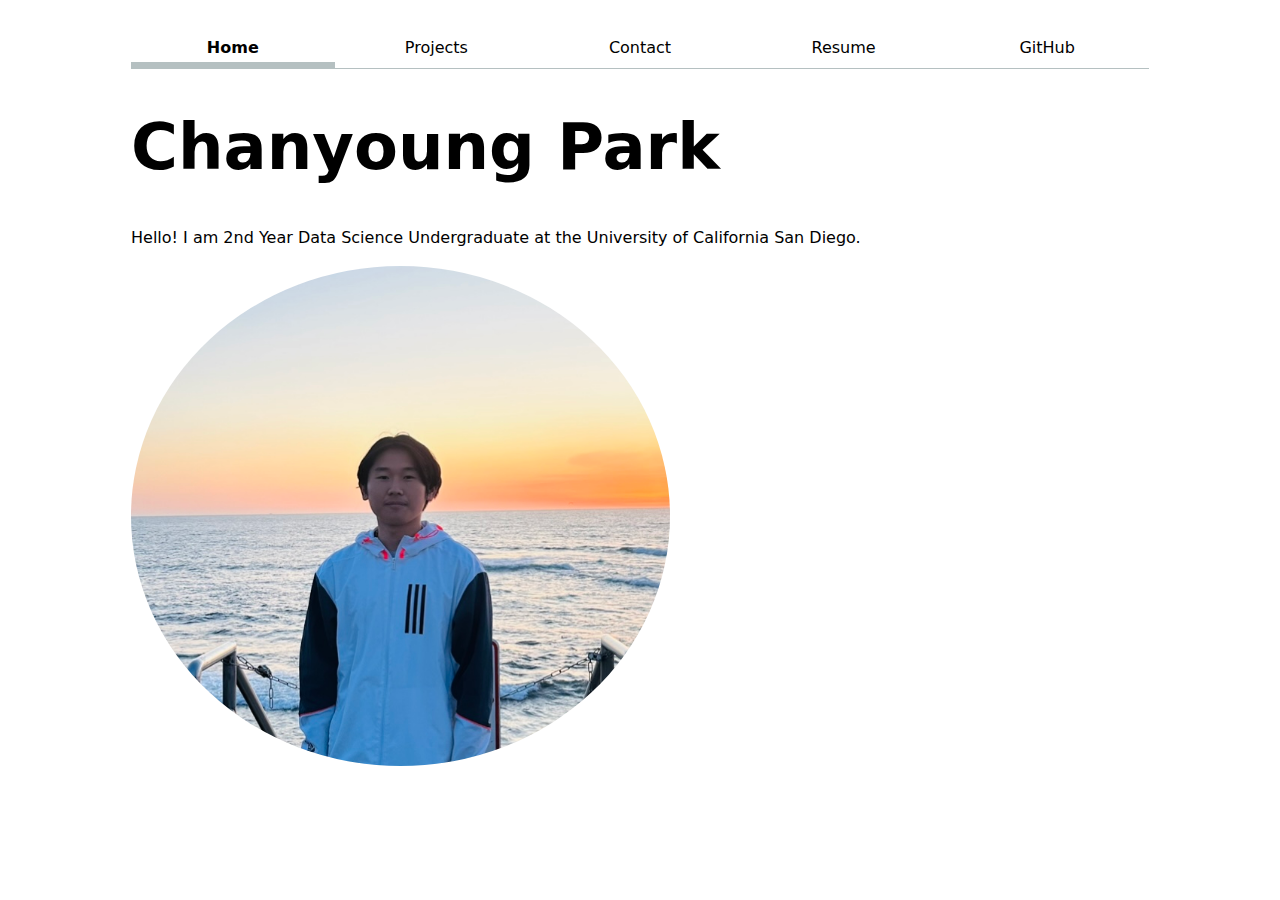
==== index.html @ 71fa73d8 "Update files" ====
<!DOCTYPE html>
<html lang="en">
<head>
    <meta charset="UTF-8">
    <meta name="viewport" content="width=device-width, initial-scale=1.0">
    <title>Chanyoung Park: Personal Site and Portfolio</title>
    <link rel="stylesheet" href="style.css">
    <nav>
        <a class="current" href="index.html">Home</a>
        <a href="projects/index.html">Projects</a>
        <a href="contact/index.html">Contact</a> 
        <a href="resume/index.html">Resume</a> 
        <a href="https://github.com/ChanyoungPark07" target="_blank">GitHub</a>
    </nav>
</head>
<body>
    <h1>Chanyoung Park</h1>
    <p>Hello! I am 2nd Year Data Science Undergraduate at the University of California San Diego.</p>
    <img src="images/headshot_1.jpeg" alt="LinkedIn Headshot" id="home_image">
</body>
</html>
---- style.css ----
:root {
  --color-accent: oklch(77.35% 0.1135 250.94);
  accent-color: var(--color-accent)
}

body {
  /* Set line height to 1.5 times the font size
        and use the OS’s UI font as the website font
      */
  font: 100%/1.5 system-ui;
  max-width: 100ch;
  margin-inline: auto;
  padding: 2ch;
}

h1 {
  font-size: 400%;
}

h1, h2, h3, h4, h5, h6 {
  line-height: 1.1;
  text-wrap: balance;
}

#home_image {
  width: 500;
  height: 500px;
  border-radius: 50%;
}

nav {
  display: flex;
  border-bottom: 1px solid oklch(80% 3% 200);
  margin-bottom: 2ch;
}

nav a {
  flex: 1;
  text-decoration: none;
  color: inherit;
  text-align: center;
  padding: 0.5em;
}

nav a.current {
  font-weight: bold;
  border-bottom: 0.4em solid oklch(80% 3% 200);
  padding-bottom: 0px;
}

a:hover {
  border-bottom: 0.4em solid var(--color-accent);
  background-color: oklch(from var(--color-accent) 95% 5% h);
  padding-bottom: 0px;
}

form input, textarea, button {
  font: inherit;
}

form {
  display: grid;
  grid-template-columns: auto 1fr;
  gap: 1em
} 

form label {
  display: grid;
  grid-template-columns: subgrid;
}

form button {
  grid-column: 1/-1;
}

.projects {
  display: grid;
  grid-template-columns: repeat(auto-fill, minmax(15em, 1fr));
}

.projects article {
  grid-template-rows: subgrid;
  grid-row: span 3;
}

.projects h2 {
  margin: 0;
}

.resume section {
  border-bottom: 0.4em solid var(--color-accent);
}

.resume h2 {
  background-color: oklch(from var(--color-accent) 95% 5% h);
  text-align: center;
}
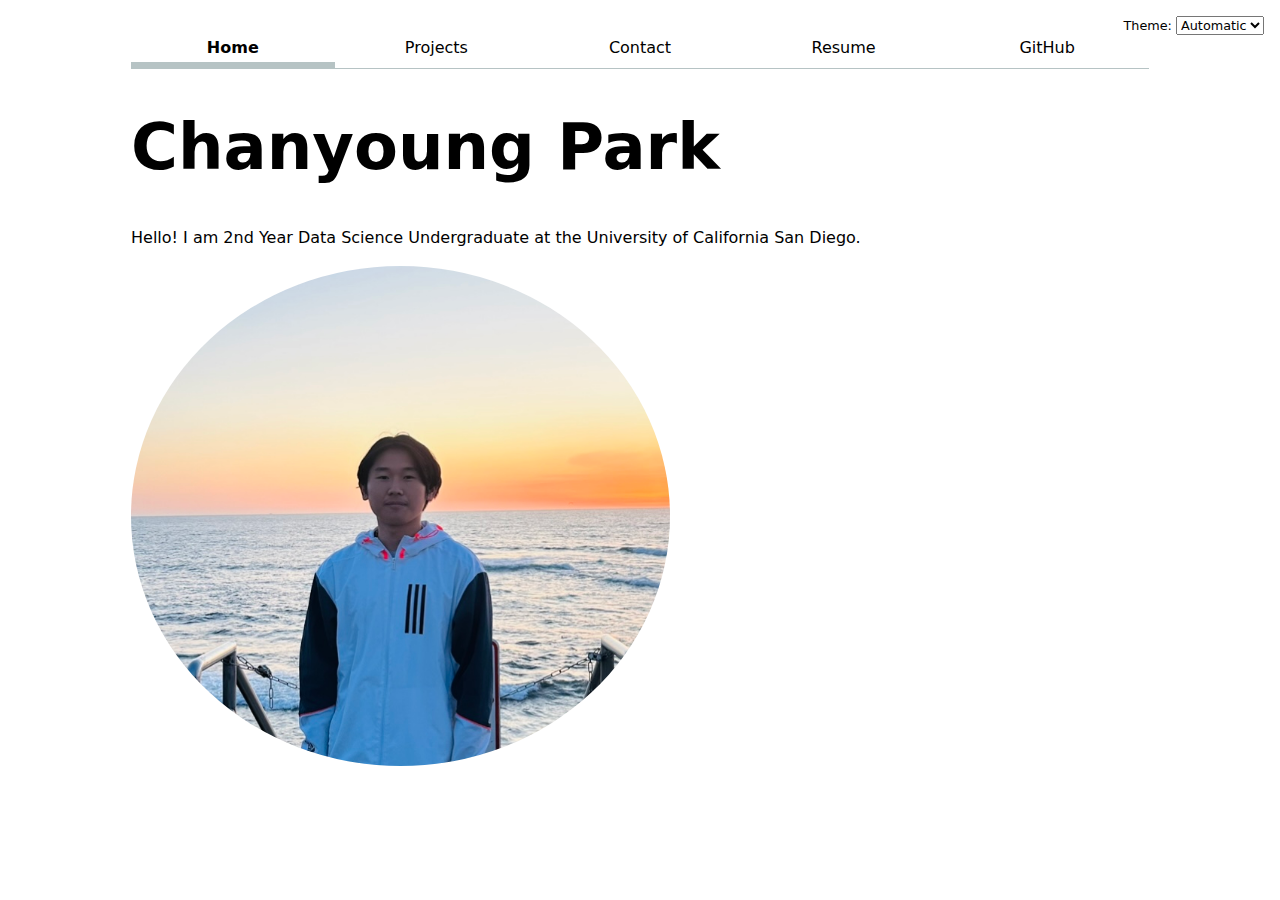
==== commit f927b111: "update files" ====
--- a/index.html
+++ b/index.html
@@ -1,21 +1,16 @@
 <!DOCTYPE html>
-<html lang="en">
+<html lang="en" class="home">
 <head>
     <meta charset="UTF-8">
     <meta name="viewport" content="width=device-width, initial-scale=1.0">
     <title>Chanyoung Park: Personal Site and Portfolio</title>
     <link rel="stylesheet" href="style.css">
-    <nav>
-        <a class="current" href="index.html">Home</a>
-        <a href="projects/index.html">Projects</a>
-        <a href="contact/index.html">Contact</a> 
-        <a href="resume/index.html">Resume</a> 
-        <a href="https://github.com/ChanyoungPark07" target="_blank">GitHub</a>
-    </nav>
 </head>
 <body>
     <h1>Chanyoung Park</h1>
     <p>Hello! I am 2nd Year Data Science Undergraduate at the University of California San Diego.</p>
     <img src="images/headshot_1.jpeg" alt="LinkedIn Headshot" id="home_image">
+
+    <script type="module" src="global.js"></script>
 </body>
 </html>--- a/style.css
+++ b/style.css
@@ -1,6 +1,7 @@
 :root {
   --color-accent: oklch(77.35% 0.1135 250.94);
-  accent-color: var(--color-accent)
+  accent-color: var(--color-accent);
+  color-scheme: light dark;
 }
 
 body {
@@ -31,6 +32,8 @@
 nav {
   display: flex;
   border-bottom: 1px solid oklch(80% 3% 200);
+  --border-color: oklch(50% 10% 200 / 40%);
+  border-bottom-color: var(--border-color);
   margin-bottom: 2ch;
 }
 
@@ -45,16 +48,24 @@
 nav a.current {
   font-weight: bold;
   border-bottom: 0.4em solid oklch(80% 3% 200);
+  border-bottom-color: oklch(50% 10% 200 / 40%);
   padding-bottom: 0px;
 }
 
 a:hover {
   border-bottom: 0.4em solid var(--color-accent);
-  background-color: oklch(from var(--color-accent) 95% 5% h);
+  background-color: color-mix(in oklch, var(--color-accent), canvas 15%);
   padding-bottom: 0px;
 }
 
-form input, textarea, button {
+label.color-scheme {
+  font-size: 80%;
+  position: absolute;
+  top: 1rem;
+  right: 1rem;
+}
+
+input, textarea, button, select{
   font: inherit;
 }
 
@@ -92,6 +103,7 @@
 }
 
 .resume h2 {
-  background-color: oklch(from var(--color-accent) 95% 5% h);
   text-align: center;
+  border-radius: 100%;
+  background-color: color-mix(in oklch, var(--color-accent), canvas 15%);
 }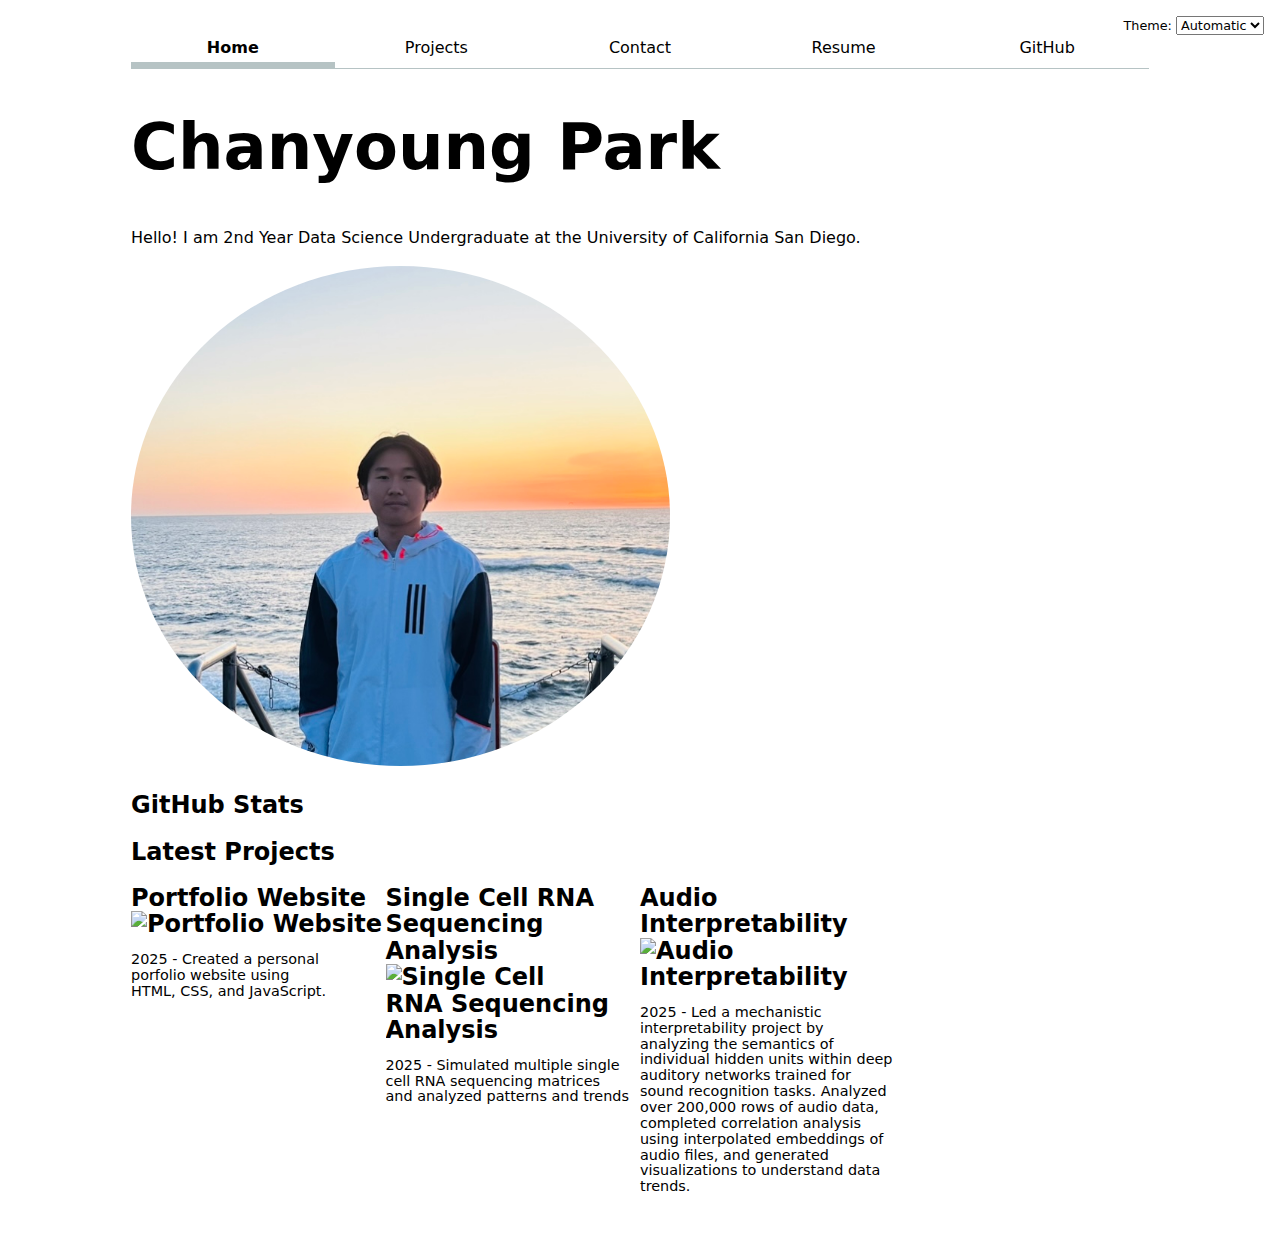
==== commit 3e9fd43f: "Update Files" ====
--- a/index.html
+++ b/index.html
@@ -11,6 +11,13 @@
     <p>Hello! I am 2nd Year Data Science Undergraduate at the University of California San Diego.</p>
     <img src="images/headshot_1.jpeg" alt="LinkedIn Headshot" id="home_image">
 
+    <h2>GitHub Stats</h2>
+    <div id="profile-stats"></div>
+
+    <h2>Latest Projects</h2>
+    <div class="projects"></div>
+
     <script type="module" src="global.js"></script>
+    <script src="index.js" type="module" defer></script>
 </body>
 </html>--- a/style.css
+++ b/style.css
@@ -1,3 +1,4 @@
+/* General */
 :root {
   --color-accent: oklch(77.35% 0.1135 250.94);
   accent-color: var(--color-accent);
@@ -23,12 +24,32 @@
   text-wrap: balance;
 }
 
+/* Home page */
 #home_image {
   width: 500;
   height: 500px;
   border-radius: 50%;
 }
 
+#profile-stats dl{
+  display: grid;
+  grid-template-columns: repeat(4, 1fr);
+  padding-bottom: 2%;
+}
+
+#profile-stats dt{
+  grid-row: 1;
+  font-size: 100%;
+  color: gray;
+}
+
+#profile-stats dd{
+  grid-row: 2;
+  font-size: 125%;
+  margin: 0;
+}
+
+/* Navigation bar */
 nav {
   display: flex;
   border-bottom: 1px solid oklch(80% 3% 200);
@@ -65,6 +86,7 @@
   right: 1rem;
 }
 
+/* Contact Form */
 input, textarea, button, select{
   font: inherit;
 }
@@ -84,6 +106,7 @@
   grid-column: 1/-1;
 }
 
+/* Projects */
 .projects {
   display: grid;
   grid-template-columns: repeat(auto-fill, minmax(15em, 1fr));
@@ -98,6 +121,12 @@
   margin: 0;
 }
 
+.projects article p {
+  font-size: 60%;
+  font-weight: normal;
+}
+
+/* Resume */
 .resume section {
   border-bottom: 0.4em solid var(--color-accent);
 }
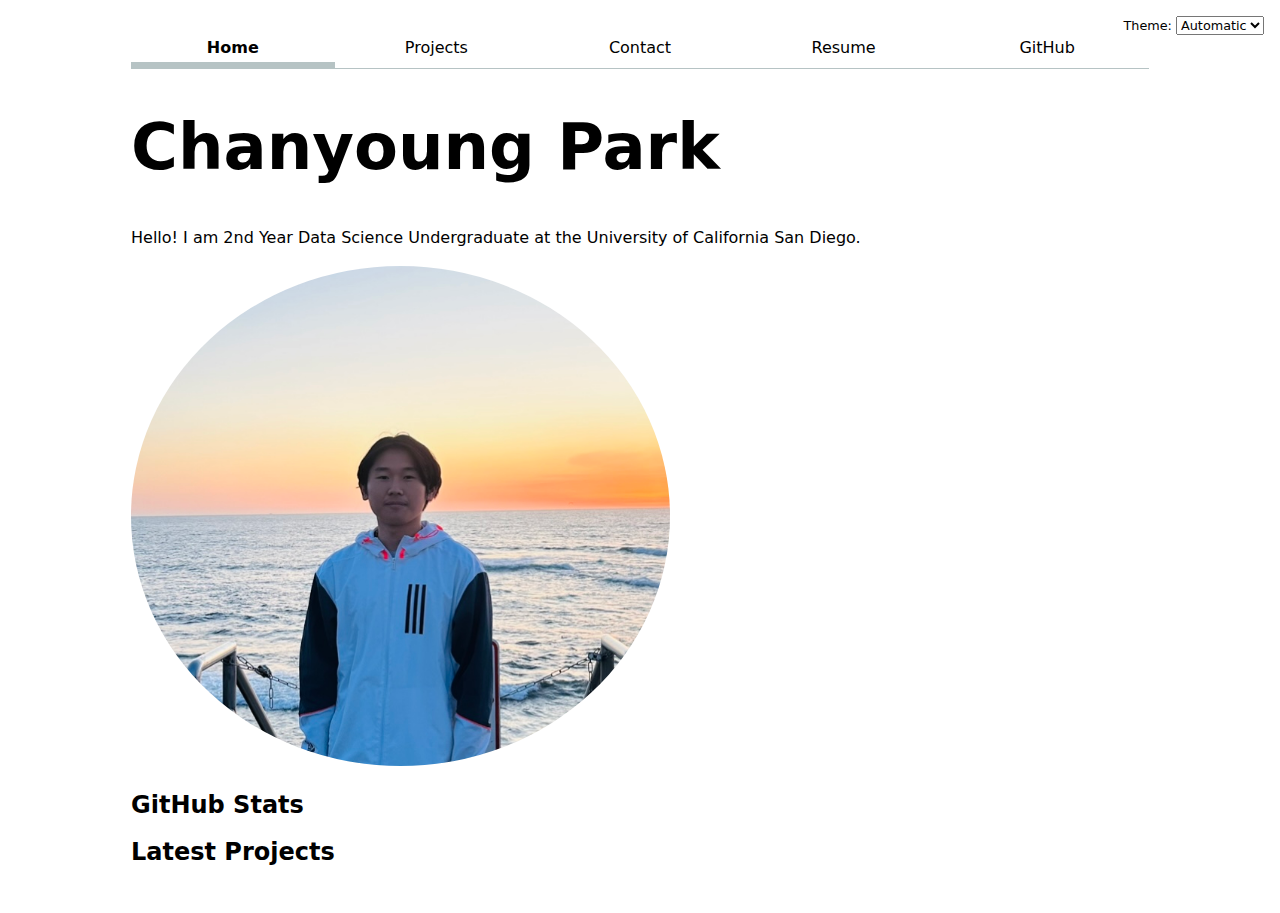
==== commit 2631f658: "Update files" ====
--- a/index.html
+++ b/index.html
@@ -17,7 +17,7 @@
     <h2>Latest Projects</h2>
     <div class="projects"></div>
 
-    <script type="module" src="global.js"></script>
+    <script src="global.js" type="module"></script>
     <script src="index.js" type="module" defer></script>
 </body>
 </html>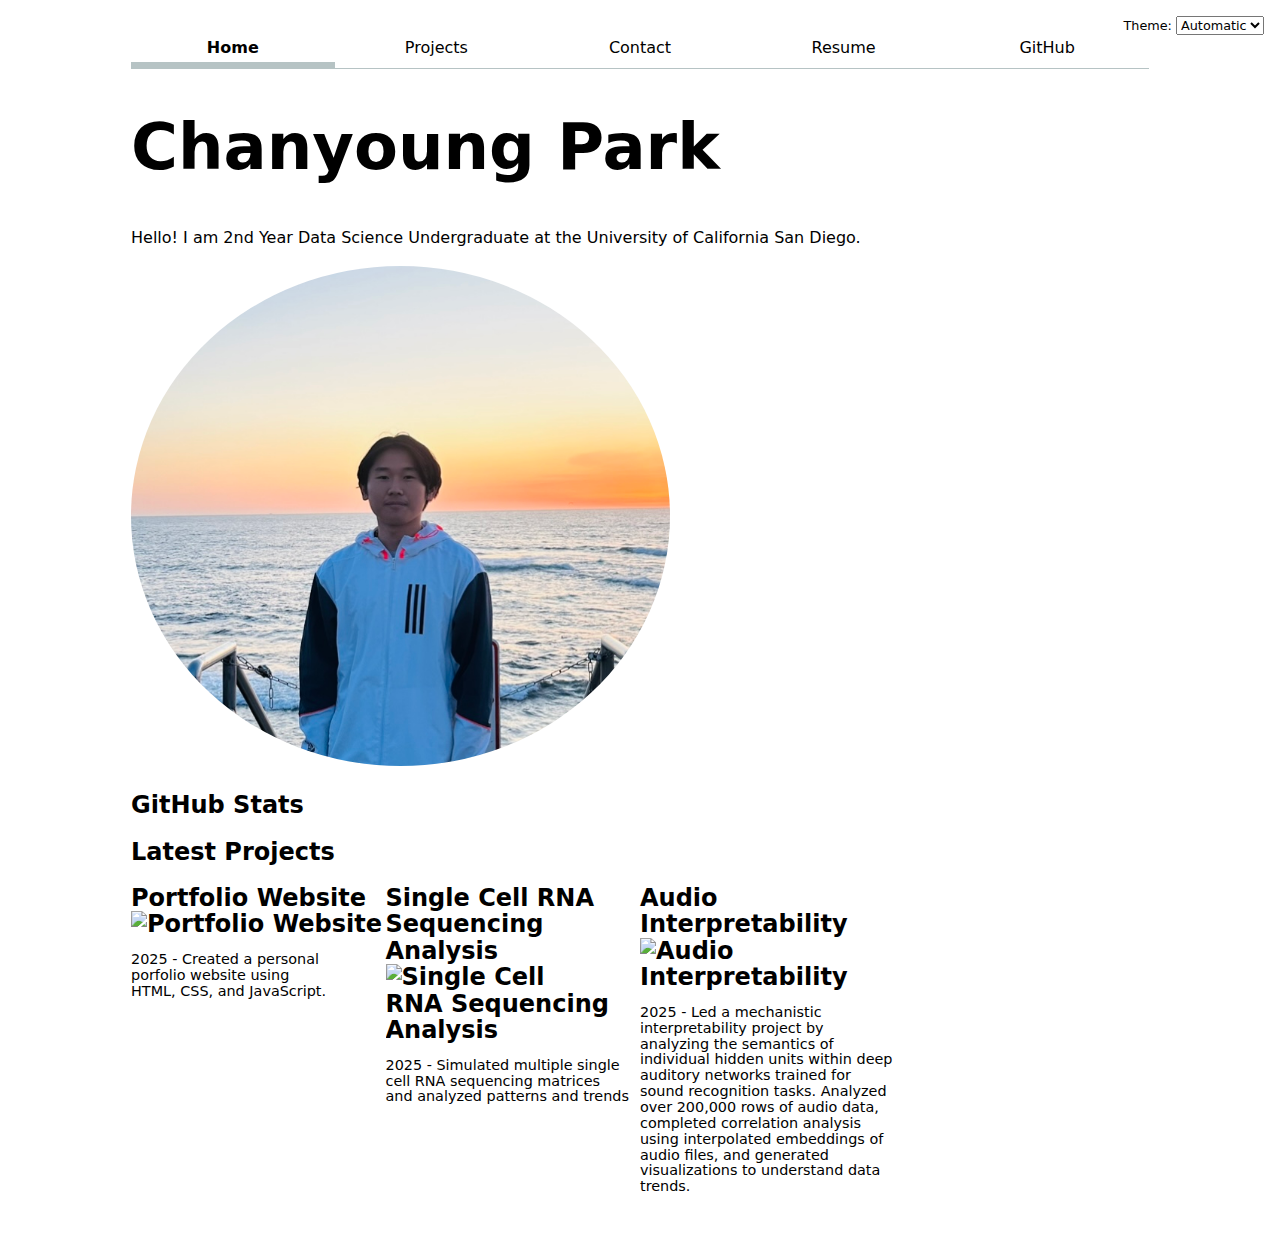
==== commit fcad198f: "update file" ====
--- a/index.html
+++ b/index.html
@@ -17,7 +17,7 @@
     <h2>Latest Projects</h2>
     <div class="projects"></div>
 
-    <script src="global.js" type="module"></script>
-    <script src="index.js" type="module" defer></script>
+    <script src="./global.js" type="module"></script>
+    <script src="./index.js" type="module" defer></script>
 </body>
 </html>